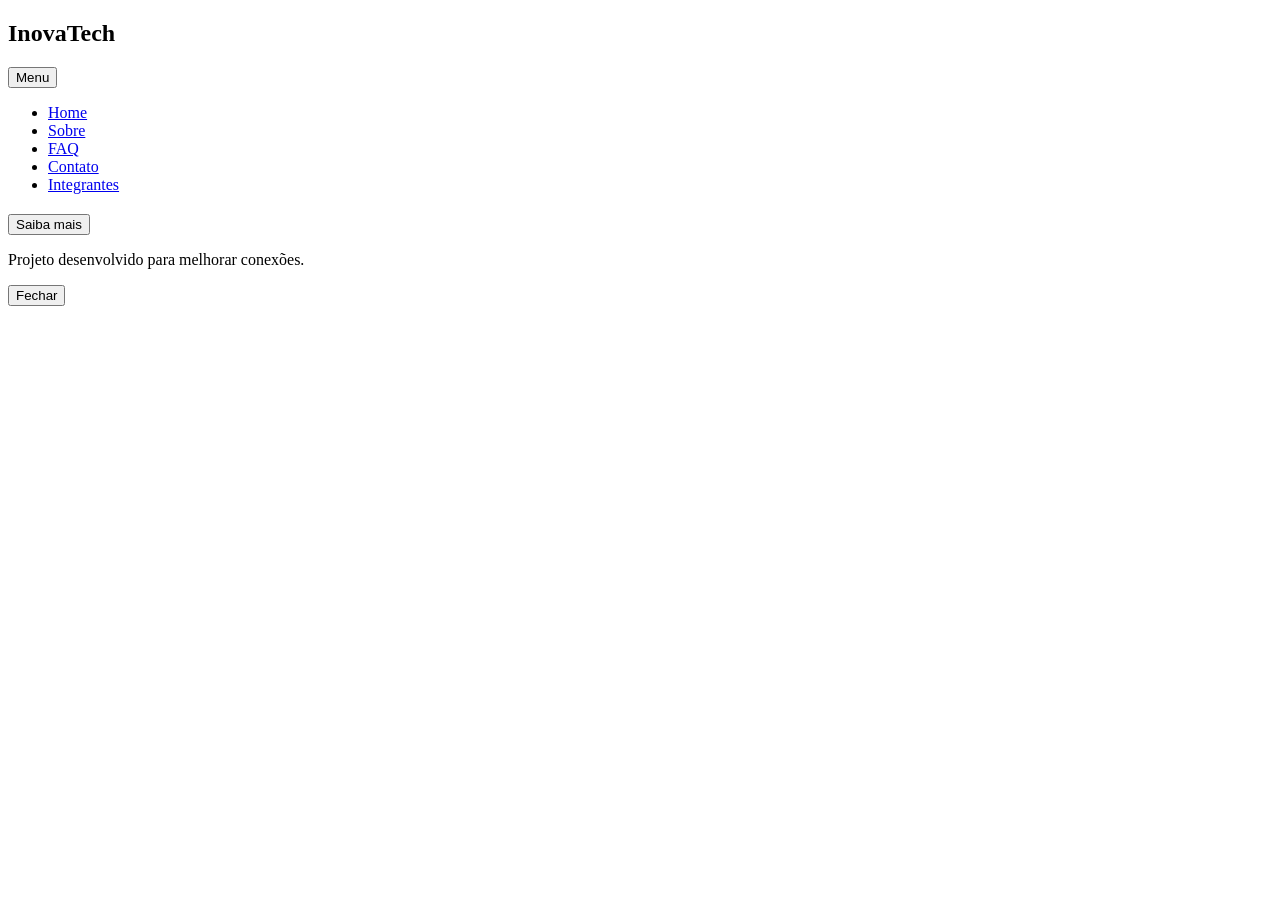
==== index.html @ 572e04cf "Estruturação do primeiro HTML" ====
<!DOCTYPE html>
<html lang="pt-br">
<head>
    <meta charset="UTF-8">
    <meta name="viewport" content="width=device-width, initial-scale=1.0">
    <title>Challenge SoulUp</title>
    <link href="https://fonts.google.com/share?selection.family=Roboto:ital,wght@0,100..900;1,100..900 " rel="stylesheet">
    <link rel="stylesheet" href="style.css">
</head>
<body>
    <header>
        <nav>
            <h1>InovaTech</h1>
            <button id="menu-btn">Menu</button>
            <ul id="menu">
                <li><a href="index.html">Home</a></li>
                <li><a href="sobre.html">Sobre</a></li>
                <li><a href="faq.html">FAQ</a></li>
                <li><a href="contato.html">Contato</a></li>
                <li><a href="integrantes.html">Integrantes</a></li>
            </ul>
        </nav>
    </header>

    <main>
        <section class="hero">
            <h2></h2>
            <p></p>
            <button id="abrirModal" class="btn">Saiba mais</button>
        </section>
    </main>

    <div id="modal" class="hidden">
        <div class="modal-content">
            <p>Projeto desenvolvido para melhorar conexões.</p>
            <button id="fecharModal">Fechar</button>
        </div>
    </div>
    <script src="script.js"></script>
</body>
</html>
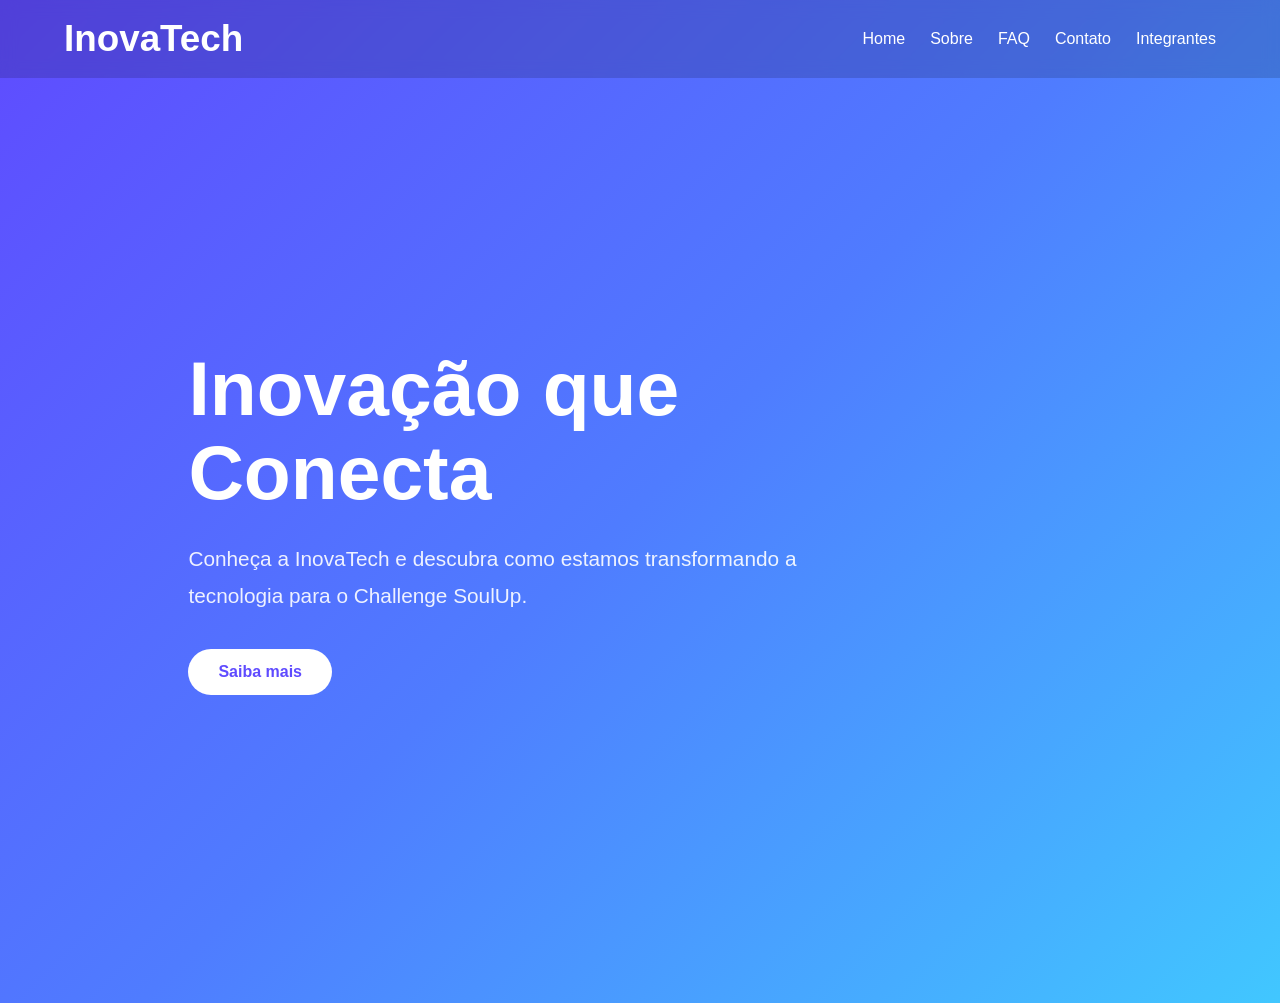
==== commit 069d53f7: "Modificando o index" ====
--- a/index.html
+++ b/index.html
@@ -5,6 +5,7 @@
     <meta name="viewport" content="width=device-width, initial-scale=1.0">
     <title>Challenge SoulUp</title>
     <link href="https://fonts.google.com/share?selection.family=Roboto:ital,wght@0,100..900;1,100..900 " rel="stylesheet">
+    <link rel="stylesheet" href="https://cdnjs.cloudflare.com/ajax/libs/font-awesome/6.5.1/css/all.min.css" />
     <link rel="stylesheet" href="style.css">
 </head>
 <body>
@@ -24,8 +25,8 @@
 
     <main>
         <section class="hero">
-            <h2></h2>
-            <p></p>
+            <h2>Inovação que Conecta</h2>
+            <p>Conheça a InovaTech e descubra como estamos transformando a tecnologia para o Challenge SoulUp.</p>
             <button id="abrirModal" class="btn">Saiba mais</button>
         </section>
     </main>
@@ -36,6 +37,7 @@
             <button id="fecharModal">Fechar</button>
         </div>
     </div>
-    <script src="script.js"></script>
+    
+    <script src="js/script.js"></script>
 </body>
 </html>
--- a/style.css
+++ b/style.css
@@ -0,0 +1,500 @@
+* {
+  margin: 0;
+  padding: 0;
+  box-sizing: border-box;
+}
+
+body {
+  font-family: "Roboto", sans-serif;
+
+  background: linear-gradient(
+    135deg,
+    #5f4bff,
+    #4f7cff,
+    #41c7ff
+  );
+
+  color: white;
+
+  min-height: 100vh;
+
+  overflow-x: hidden;
+}
+
+header {
+  width: 100%;
+
+  padding: 18px 5%;
+
+  background: rgba(0, 0, 0, 0.15);
+
+  backdrop-filter: blur(8px);
+
+  position: sticky;
+  top: 0;
+  z-index: 999;
+}
+
+nav {
+  width: 100%;
+
+  display: flex;
+  justify-content: space-between;
+  align-items: center;
+
+  gap: 20px;
+}
+
+.logo {
+  display: flex;
+  align-items: center;
+  gap: 12px;
+}
+
+.logo img {
+  width: 70px;
+  height: 70px;
+
+  object-fit: contain;
+}
+
+.logo span,
+nav h1 {
+  font-size: clamp(1.6rem, 3vw, 2.3rem);
+  font-weight: 900;
+  color: white;
+}
+
+#menu {
+  display: flex;
+  align-items: center;
+  gap: 25px;
+
+  list-style: none;
+}
+
+#menu li a {
+  text-decoration: none;
+  color: white;
+
+  font-size: 1rem;
+  font-weight: 500;
+
+  position: relative;
+
+  transition: 0.3s;
+}
+
+#menu li a::after {
+  content: "";
+
+  width: 0%;
+  height: 2px;
+
+  background: white;
+
+  position: absolute;
+  left: 0;
+  bottom: -5px;
+
+  transition: 0.3s;
+}
+
+#menu li a:hover::after {
+  width: 100%;
+}
+
+#menu-btn {
+  display: none;
+
+  background: white;
+  color: #5f4bff;
+
+  border: none;
+
+  padding: 10px 18px;
+
+  border-radius: 12px;
+
+  font-weight: bold;
+
+  cursor: pointer;
+}
+
+.hero {
+  width: 100%;
+
+  min-height: 85vh;
+
+  display: flex;
+  flex-direction: column;
+  justify-content: center;
+
+  padding: 80px 8%;
+
+  position: relative;
+}
+
+.hero h2 {
+  font-size: clamp(2.5rem, 6vw, 5rem);
+
+  font-weight: 900;
+
+  max-width: 800px;
+
+  line-height: 1.1;
+
+  margin-bottom: 25px;
+}
+
+.hero p {
+  font-size: clamp(1rem, 2vw, 1.3rem);
+
+  line-height: 1.8;
+
+  max-width: 700px;
+
+  margin-bottom: 35px;
+
+  color: rgba(255, 255, 255, 0.9);
+}
+
+.btn,
+button {
+  width: fit-content;
+
+  background: white;
+  color: #5f4bff;
+
+  border: none;
+
+  padding: 14px 30px;
+
+  border-radius: 40px;
+
+  font-size: 1rem;
+  font-weight: bold;
+
+  cursor: pointer;
+
+  transition: 0.3s;
+}
+
+.btn:hover,
+button:hover {
+  transform: translateY(-4px);
+
+  box-shadow: 0 10px 25px rgba(0,0,0,0.2);
+}
+
+main {
+  width: 100%;
+
+  padding: 60px 8%;
+}
+
+main h2 {
+  font-size: clamp(2rem, 5vw, 3rem);
+
+  margin-bottom: 30px;
+}
+
+section {
+  margin-bottom: 40px;
+}
+
+section p {
+  font-size: 1.1rem;
+
+  line-height: 1.8;
+
+  max-width: 900px;
+}
+
+.faq-item {
+  width: 100%;
+
+  background: rgba(255,255,255,0.12);
+
+  padding: 25px;
+
+  border-radius: 20px;
+
+  margin-bottom: 20px;
+
+  backdrop-filter: blur(8px);
+}
+
+.faq-question {
+  width: 100%;
+
+  background: transparent;
+
+  color: white;
+
+  border: none;
+
+  text-align: left;
+
+  font-size: 1.1rem;
+
+  font-weight: bold;
+
+  cursor: pointer;
+}
+
+.faq-answer {
+  margin-top: 15px;
+
+  line-height: 1.7;
+
+  color: rgba(255,255,255,0.9);
+}
+
+form {
+  width: 100%;
+  max-width: 700px;
+
+  display: flex;
+  flex-direction: column;
+
+  gap: 20px;
+}
+
+input,
+textarea {
+  width: 100%;
+
+  padding: 16px;
+
+  border: none;
+
+  border-radius: 16px;
+
+  background: rgba(255,255,255,0.15);
+
+  color: white;
+
+  font-size: 1rem;
+
+  outline: none;
+
+  backdrop-filter: blur(10px);
+}
+
+input::placeholder,
+textarea::placeholder {
+  color: rgba(255,255,255,0.7);
+}
+
+textarea {
+  resize: none;
+
+  min-height: 180px;
+}
+
+.integrantes-container {
+  width: 100%;
+
+  display: grid;
+
+  grid-template-columns: repeat(auto-fit, minmax(260px, 1fr));
+
+  gap: 25px;
+}
+
+.integrante-card {
+  width: 100%;
+
+  background: rgba(255,255,255,0.12);
+
+  padding: 30px;
+
+  border-radius: 25px;
+
+  text-align: center;
+
+  backdrop-filter: blur(10px);
+
+  transition: 0.3s;
+}
+
+.integrante-card:hover {
+  transform: translateY(-8px);
+}
+
+.integrante-foto {
+  width: 120px;
+  height: 120px;
+
+  object-fit: cover;
+
+  border-radius: 50%;
+
+  border: 4px solid white;
+
+  margin-bottom: 20px;
+}
+
+.integrante-card h3 {
+  font-size: 1.5rem;
+
+  margin-bottom: 10px;
+}
+
+.integrante-card p {
+  margin-bottom: 10px;
+}
+
+.social-container {
+  display: flex;
+  justify-content: center;
+  gap: 15px;
+ 
+  margin-top: 20px;
+}
+ 
+.social-btn {
+  width: 45px;
+  height: 45px;
+ 
+  border-radius: 50%;
+ 
+  background: white;
+ 
+  color: #5f4bff;
+ 
+  display: flex;
+  justify-content: center;
+  align-items: center;
+ 
+  text-decoration: none;
+ 
+  font-size: 1.2rem;
+ 
+  transition: 0.3s;
+}
+ 
+.social-btn:hover {
+  transform: scale(1.1);
+}
+
+#modal {
+  position: fixed;
+ 
+  top: 0;
+  left: 0;
+ 
+  width: 100%;
+  height: 100%;
+ 
+  background: rgba(0,0,0,0.7);
+ 
+  display: flex;
+  justify-content: center;
+  align-items: center;
+ 
+  padding: 20px;
+ 
+  z-index: 9999;
+}
+ 
+.hidden {
+  display: none !important;
+}
+ 
+.modal-content {
+  width: 100%;
+  max-width: 500px;
+ 
+  background: linear-gradient(
+    135deg,
+    #5f4bff,
+    #41c7ff
+  );
+ 
+  padding: 35px;
+ 
+  border-radius: 25px;
+ 
+  text-align: center;
+}
+
+@media (max-width: 900px) {
+ 
+  nav {
+    flex-direction: column;
+    gap: 20px;
+  }
+ 
+  #menu {
+    flex-wrap: wrap;
+    justify-content: center;
+  }
+ 
+  .hero {
+    text-align: center;
+    align-items: center;
+  }
+ 
+  .btn,
+  button {
+    width: 100%;
+    max-width: 320px;
+  }
+ 
+}
+
+@media (max-width: 600px) {
+ 
+  header {
+    padding: 18px;
+  }
+ 
+  nav {
+    flex-direction: column;
+  }
+ 
+  #menu {
+    width: 100%;
+ 
+    flex-direction: column;
+ 
+    gap: 18px;
+ 
+    margin-top: 15px;
+  }
+ 
+  .hero {
+    min-height: auto;
+ 
+    padding: 60px 20px;
+  }
+ 
+  main {
+    padding: 40px 20px;
+  }
+ 
+  .faq-item,
+  .integrante-card,
+  .modal-content {
+    padding: 22px;
+  }
+ 
+  .integrante-foto {
+    width: 100px;
+    height: 100px;
+  }
+ 
+}
+ 
+@media (min-width: 1600px) {
+ 
+  .hero,
+  main,
+  nav {
+    max-width: 1600px;
+    margin: auto;
+  }
+ 
+}
